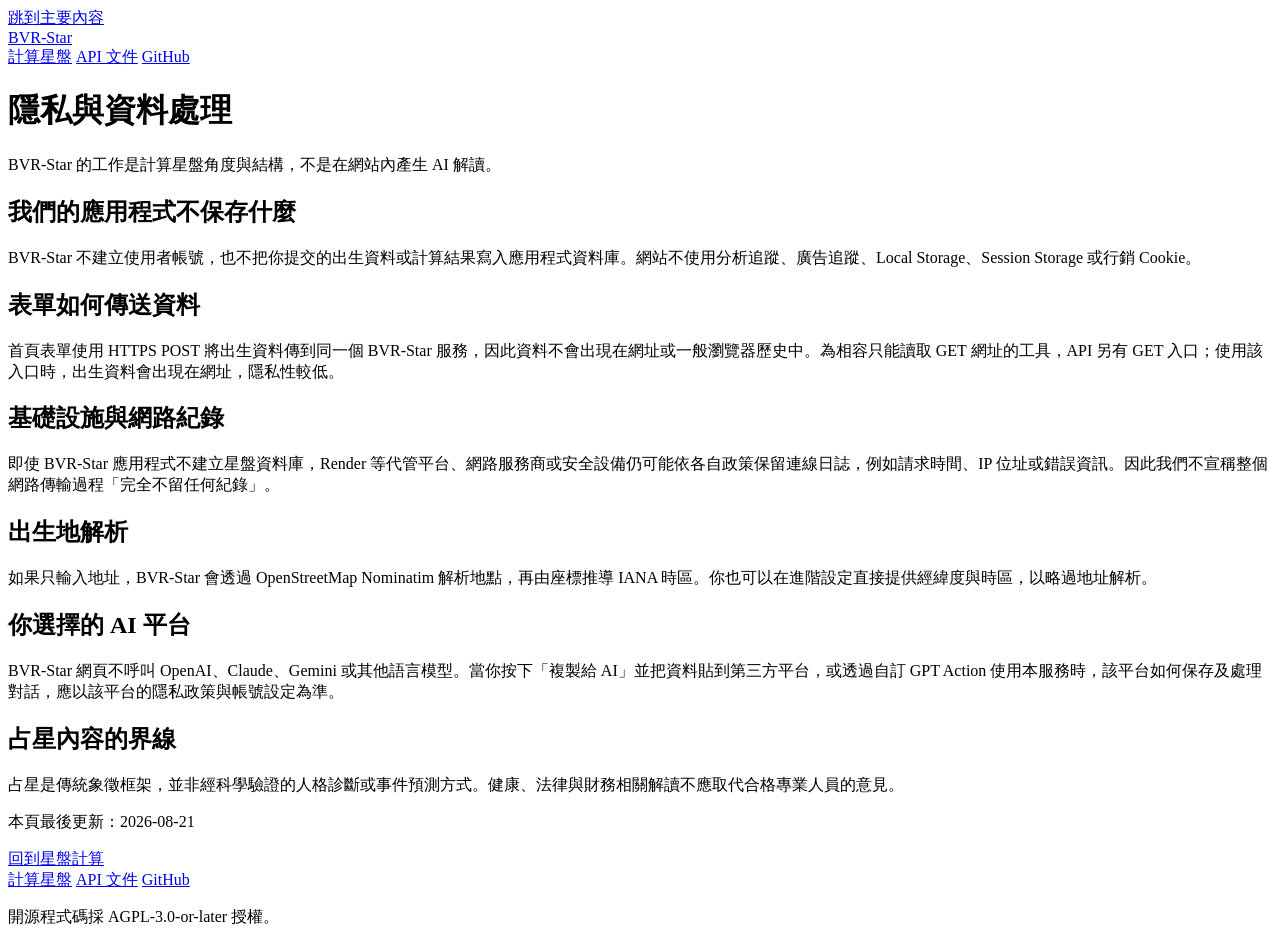
==== src/bvr_star/web/privacy.html @ daf71805 "feat: add public form and privacy markup" ====
<!doctype html>
<html lang="zh-Hant-TW">
<head>
  <meta charset="utf-8">
  <meta name="viewport" content="width=device-width, initial-scale=1">
  <meta name="description" content="BVR-Star 公開計算服務的資料與隱私說明。">
  <title>隱私政策｜BVR-Star</title>
  <link rel="stylesheet" href="/assets/app.css">
</head>
<body>
  <a class="skip-link" href="#main">跳到主要內容</a>
  <header class="site-header">
    <a class="brand" href="/">BVR-Star</a>
    <nav aria-label="主要導覽">
      <a href="/">計算星盤</a>
      <a href="/docs">API 文件</a>
      <a href="https://github.com/Omurok/BVR-Star" rel="noreferrer">GitHub</a>
    </nav>
  </header>

  <main class="policy-page" id="main">
    <header>
      <h1>隱私與資料處理</h1>
      <p>BVR-Star 的工作是計算星盤角度與結構，不是在網站內產生 AI 解讀。</p>
    </header>

    <section>
      <h2>我們的應用程式不保存什麼</h2>
      <p>BVR-Star 不建立使用者帳號，也不把你提交的出生資料或計算結果寫入應用程式資料庫。網站不使用分析追蹤、廣告追蹤、Local Storage、Session Storage 或行銷 Cookie。</p>
    </section>

    <section>
      <h2>表單如何傳送資料</h2>
      <p>首頁表單使用 HTTPS POST 將出生資料傳到同一個 BVR-Star 服務，因此資料不會出現在網址或一般瀏覽器歷史中。為相容只能讀取 GET 網址的工具，API 另有 GET 入口；使用該入口時，出生資料會出現在網址，隱私性較低。</p>
    </section>

    <section>
      <h2>基礎設施與網路紀錄</h2>
      <p>即使 BVR-Star 應用程式不建立星盤資料庫，Render 等代管平台、網路服務商或安全設備仍可能依各自政策保留連線日誌，例如請求時間、IP 位址或錯誤資訊。因此我們不宣稱整個網路傳輸過程「完全不留任何紀錄」。</p>
    </section>

    <section>
      <h2>出生地解析</h2>
      <p>如果只輸入地址，BVR-Star 會透過 OpenStreetMap Nominatim 解析地點，再由座標推導 IANA 時區。你也可以在進階設定直接提供經緯度與時區，以略過地址解析。</p>
    </section>

    <section>
      <h2>你選擇的 AI 平台</h2>
      <p>BVR-Star 網頁不呼叫 OpenAI、Claude、Gemini 或其他語言模型。當你按下「複製給 AI」並把資料貼到第三方平台，或透過自訂 GPT Action 使用本服務時，該平台如何保存及處理對話，應以該平台的隱私政策與帳號設定為準。</p>
    </section>

    <section>
      <h2>占星內容的界線</h2>
      <p>占星是傳統象徵框架，並非經科學驗證的人格診斷或事件預測方式。健康、法律與財務相關解讀不應取代合格專業人員的意見。</p>
    </section>

    <p class="policy-updated">本頁最後更新：2026-08-21</p>
    <a class="primary-button policy-home" href="/">回到星盤計算</a>
  </main>

  <footer class="site-footer">
    <nav aria-label="頁尾導覽">
      <a href="/">計算星盤</a>
      <a href="/docs">API 文件</a>
      <a href="https://github.com/Omurok/BVR-Star" rel="noreferrer">GitHub</a>
    </nav>
    <p>開源程式碼採 AGPL-3.0-or-later 授權。</p>
  </footer>
</body>
</html>
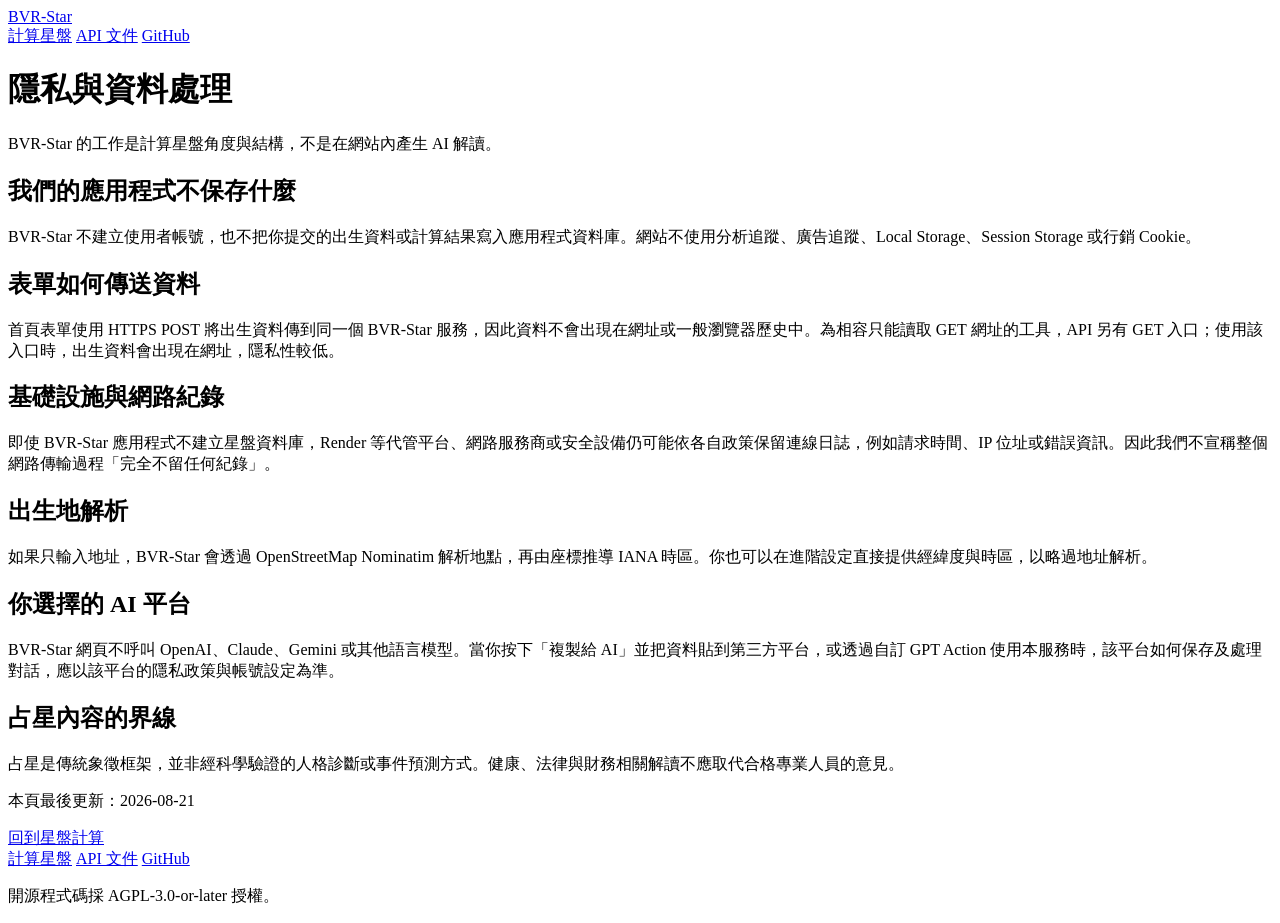
==== commit 1c4a6001: "docs: publish GPT Action and form usage" ====
--- a/src/bvr_star/web/privacy.html
+++ b/src/bvr_star/web/privacy.html
@@ -8,7 +8,6 @@
   <link rel="stylesheet" href="/assets/app.css">
 </head>
 <body>
-  <a class="skip-link" href="#main">跳到主要內容</a>
   <header class="site-header">
     <a class="brand" href="/">BVR-Star</a>
     <nav aria-label="主要導覽">
